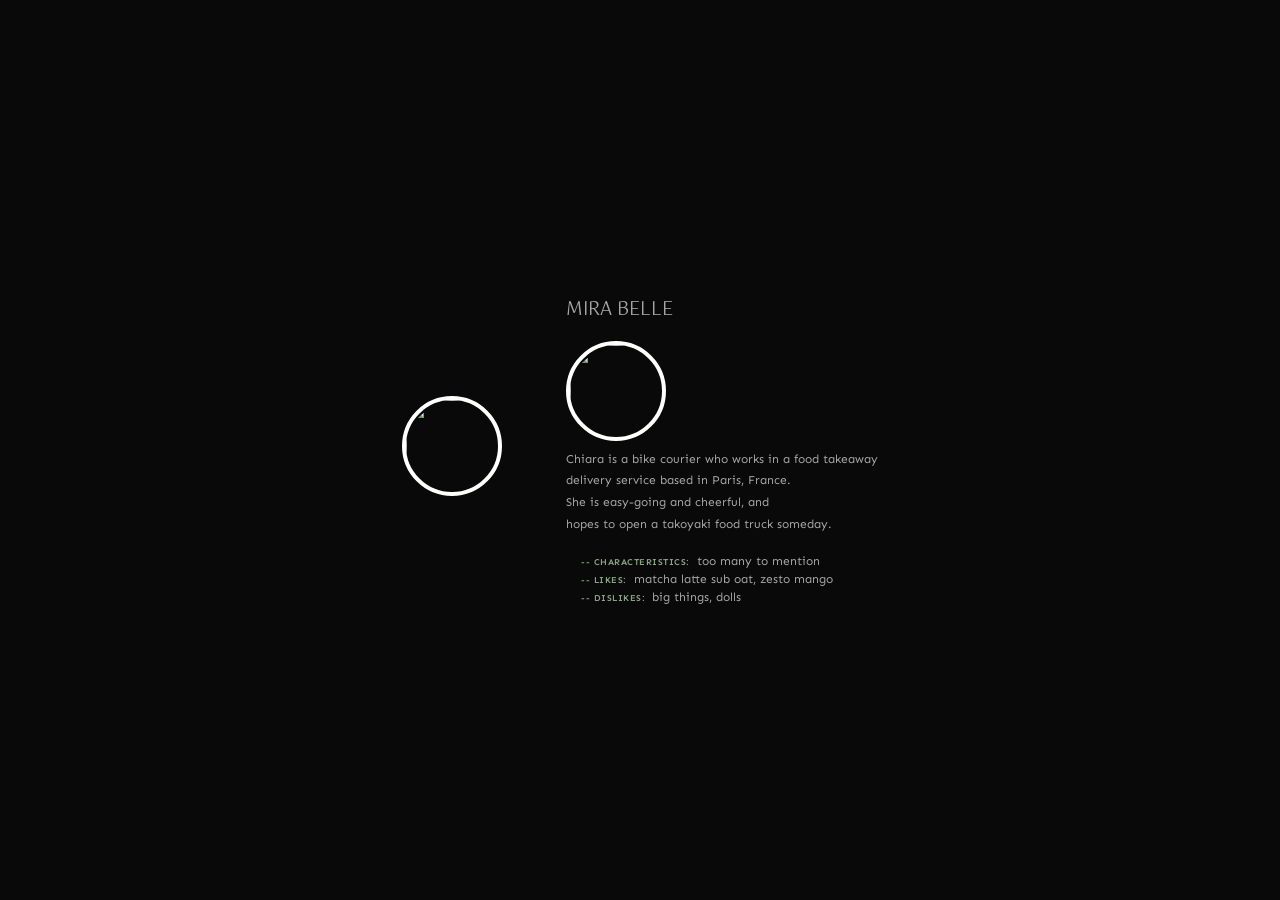
==== index.html @ e0387a3f "Added Fontawesome" ====
<!DOCTYPE html>
<html lang="en">
<head>
    <meta charset="UTF-8">
    <meta name="viewport" content="width=device-width, initial-scale=1.0">
    <title>ourArchive</title>

    <!-- GOOGLE FONTS -->
    <link rel="preconnect" href="https://fonts.googleapis.com">
    <link rel="preconnect" href="https://fonts.googleapis.com">
    <link rel="preconnect" href="https://fonts.gstatic.com" crossorigin>
    <link href="https://fonts.googleapis.com/css2?family=Gotu&family=Sen:wght@400..800&display=swap" rel="stylesheet">

    <!-- SCRIPTS -->
    <link rel="stylesheet" href="styles.css">

    <!-- FONT AWESOME -->
    <link rel="stylesheet" href="fontawesome/css/fontawesome.css">
    <link rel="stylesheet" href="fontawesome/css/brands.css">
    <link rel="stylesheet" href="fontawesome/css/solid.css">
    <link rel="stylesheet" href="fontawesome/css/regular.css">
</head>
<body>
    <!-- BACKGROUND -->
    <div id="background">
        <div id="infoCardWrapper" class="flexCenter">
            <div class="infoCardContainer" class="flexCenter">
                <img src="/ourArchive/imgs/ponyoIcon.jpg" class="imgs" alt="">
            </div>
            <div class="infoCardContainer">
                <div id="name">
                    <p class="main-title">MIRA BELLE</p>
                    <div id="navBar">
                        <div class="icon">
                            <img src="" alt="">
                        </div>
                        <div class="icon"></div>
                        <div class="icon"></div>
                        <div class="icon"></div>
                    </div>
                </div>
                    <p class="main-text">Chiara is a bike courier who works in a food takeaway 
                        <br> delivery service based in Paris, France. 
                            <br> She is easy-going and cheerful, and
                                <br> hopes to open a takoyaki food truck someday.</p>
                <div id="traits" class="flexStart">
                    <li>
                        <label for="">-- characteristics:</label>
                        <span>too many to mention</span>
                    </li>
                    <li>
                        <label for="">-- likes:</label>
                        <span>matcha latte sub oat, zesto mango</span>
                    </li>
                    <li>
                        <label for="">-- dislikes:</label>
                        <span>big things, dolls</span>
                    </li>
                </div>
            </div>
        </div>
    </div>
</body>
</html>
---- styles.css ----
* {
    margin: 0;
    padding: 0;
    box-sizing: border-box;
    transition: all 0.1s ease-in-out;
    scroll-behavior: smooth;
}

/* LAYOUT HELPER */

.flexCenter { display: flex; justify-content: center; align-items: center; }
.flexStartColumn { display: flex; justify-content: center; align-items: flex-start; flex-direction: column;  }
.flexCenterColumn { display: flex; justify-content: center; align-items: center; flex-direction: column; }
.imgsContain { width: 100%; height: 100%; object-fit: contain; }
.imgsCover { width: 100%; height: 100%; object-fit: cover; }
#imgsRadius { width: 100%; height: 100%; object-fit: contain; border-radius: 100%; }

:root {
    --black: #090909;
    --green: #89A482;
    --white: #fffffd; 
    
    --text-color: #a5a5a5;

    --main-title-text:  "Gotu", sans-serif;
    --main-title-size: 18px;
    --main-title-letter-spacing: .5px;

    --main-text-size: 12px;
    --main-text-font-family: "Sen", sans-serif;
    --main-text-line-height: 1.8em;

    --bullet-text-size: 9px;
}

/* FONTS */
.sen {
  font-family: "Sen", sans-serif;
  font-optical-sizing: auto;
  font-weight: 400;
  font-style: normal;
}

.gotu-regular {
  font-family: "Gotu", sans-serif;
  font-weight: 400;
  font-style: normal;
}

/* BACKGROUND */
#background {
    position: absolute;
    top: 0;
    left: 0;
    width: 100%;
    height: 100%;
    background-color: var(--black);
}

/* INFO CARD */

#infoCardWrapper {
    gap: 4rem;
    width: 100%;
    height: 100%;
}

.infoCardContainer img {
    width: 100px;
    height: 100px;
    border-radius: 50%;
    border: 4.5px solid var(--white);
}

.main-title {
    font-family: var(--main-title-text);
    font-size: var(--main-title-size);
    color: var(--text-color);
    margin-bottom: 1rem;
}

.main-text {
    line-height: var(--main-text-line-height);
    font-family: var(--main-text-font-family);
    color: var(--text-color);
    font-size: var(--main-text-size);
    margin-bottom: 1rem;
}

li {
    list-style: none;
}

label {
    color: var(--text-color);
    font-family: var(--main-text-font-family);
    font-size: var(--bullet-text-size);
    text-transform: uppercase;
    margin-bottom: 10px;
    margin-right: 4px;
    margin-left: 15px;
    letter-spacing: var(--main-title-letter-spacing);
    color: var(--green);
    font-weight: 600;
}

span {
    color: var(--text-color);
    font-family: var(--main-text-font-family);
    font-size: var(--main-text-size);
}

/* RESPONSIVE */

@media (max-width: 768px) {
    #infoCardWrapper {
        flex-direction: column;
        gap: 2rem;
    }

    #name, .main-text, #traits {
        text-align: center;
    }

}
---- fontawesome/css/brands.css ----
/*!
 * Font Awesome Free 6.4.0 by @fontawesome - https://fontawesome.com
 * License - https://fontawesome.com/license/free (Icons: CC BY 4.0, Fonts: SIL OFL 1.1, Code: MIT License)
 * Copyright 2023 Fonticons, Inc.
 */
:root, :host {
  --fa-style-family-brands: 'Font Awesome 6 Brands';
  --fa-font-brands: normal 400 1em/1 'Font Awesome 6 Brands'; }

@font-face {
  font-family: 'Font Awesome 6 Brands';
  font-style: normal;
  font-weight: 400;
  font-display: block;
  src: url("../webfonts/fa-brands-400.woff2") format("woff2"), url("../webfonts/fa-brands-400.ttf") format("truetype"); }

.fab,
.fa-brands {
  font-weight: 400; }

.fa-monero:before {
  content: "\f3d0"; }

.fa-hooli:before {
  content: "\f427"; }

.fa-yelp:before {
  content: "\f1e9"; }

.fa-cc-visa:before {
  content: "\f1f0"; }

.fa-lastfm:before {
  content: "\f202"; }

.fa-shopware:before {
  content: "\f5b5"; }

.fa-creative-commons-nc:before {
  content: "\f4e8"; }

.fa-aws:before {
  content: "\f375"; }

.fa-redhat:before {
  content: "\f7bc"; }

.fa-yoast:before {
  content: "\f2b1"; }

.fa-cloudflare:before {
  content: "\e07d"; }

.fa-ups:before {
  content: "\f7e0"; }

.fa-wpexplorer:before {
  content: "\f2de"; }

.fa-dyalog:before {
  content: "\f399"; }

.fa-bity:before {
  content: "\f37a"; }

.fa-stackpath:before {
  content: "\f842"; }

.fa-buysellads:before {
  content: "\f20d"; }

.fa-first-order:before {
  content: "\f2b0"; }

.fa-modx:before {
  content: "\f285"; }

.fa-guilded:before {
  content: "\e07e"; }

.fa-vnv:before {
  content: "\f40b"; }

.fa-square-js:before {
  content: "\f3b9"; }

.fa-js-square:before {
  content: "\f3b9"; }

.fa-microsoft:before {
  content: "\f3ca"; }

.fa-qq:before {
  content: "\f1d6"; }

.fa-orcid:before {
  content: "\f8d2"; }

.fa-java:before {
  content: "\f4e4"; }

.fa-invision:before {
  content: "\f7b0"; }

.fa-creative-commons-pd-alt:before {
  content: "\f4ed"; }

.fa-centercode:before {
  content: "\f380"; }

.fa-glide-g:before {
  content: "\f2a6"; }

.fa-drupal:before {
  content: "\f1a9"; }

.fa-hire-a-helper:before {
  content: "\f3b0"; }

.fa-creative-commons-by:before {
  content: "\f4e7"; }

.fa-unity:before {
  content: "\e049"; }

.fa-whmcs:before {
  content: "\f40d"; }

.fa-rocketchat:before {
  content: "\f3e8"; }

.fa-vk:before {
  content: "\f189"; }

.fa-untappd:before {
  content: "\f405"; }

.fa-mailchimp:before {
  content: "\f59e"; }

.fa-css3-alt:before {
  content: "\f38b"; }

.fa-square-reddit:before {
  content: "\f1a2"; }

.fa-reddit-square:before {
  content: "\f1a2"; }

.fa-vimeo-v:before {
  content: "\f27d"; }

.fa-contao:before {
  content: "\f26d"; }

.fa-square-font-awesome:before {
  content: "\e5ad"; }

.fa-deskpro:before {
  content: "\f38f"; }

.fa-sistrix:before {
  content: "\f3ee"; }

.fa-square-instagram:before {
  content: "\e055"; }

.fa-instagram-square:before {
  content: "\e055"; }

.fa-battle-net:before {
  content: "\f835"; }

.fa-the-red-yeti:before {
  content: "\f69d"; }

.fa-square-hacker-news:before {
  content: "\f3af"; }

.fa-hacker-news-square:before {
  content: "\f3af"; }

.fa-edge:before {
  content: "\f282"; }

.fa-napster:before {
  content: "\f3d2"; }

.fa-square-snapchat:before {
  content: "\f2ad"; }

.fa-snapchat-square:before {
  content: "\f2ad"; }

.fa-google-plus-g:before {
  content: "\f0d5"; }

.fa-artstation:before {
  content: "\f77a"; }

.fa-markdown:before {
  content: "\f60f"; }

.fa-sourcetree:before {
  content: "\f7d3"; }

.fa-google-plus:before {
  content: "\f2b3"; }

.fa-diaspora:before {
  content: "\f791"; }

.fa-foursquare:before {
  content: "\f180"; }

.fa-stack-overflow:before {
  content: "\f16c"; }

.fa-github-alt:before {
  content: "\f113"; }

.fa-phoenix-squadron:before {
  content: "\f511"; }

.fa-pagelines:before {
  content: "\f18c"; }

.fa-algolia:before {
  content: "\f36c"; }

.fa-red-river:before {
  content: "\f3e3"; }

.fa-creative-commons-sa:before {
  content: "\f4ef"; }

.fa-safari:before {
  content: "\f267"; }

.fa-google:before {
  content: "\f1a0"; }

.fa-square-font-awesome-stroke:before {
  content: "\f35c"; }

.fa-font-awesome-alt:before {
  content: "\f35c"; }

.fa-atlassian:before {
  content: "\f77b"; }

.fa-linkedin-in:before {
  content: "\f0e1"; }

.fa-digital-ocean:before {
  content: "\f391"; }

.fa-nimblr:before {
  content: "\f5a8"; }

.fa-chromecast:before {
  content: "\f838"; }

.fa-evernote:before {
  content: "\f839"; }

.fa-hacker-news:before {
  content: "\f1d4"; }

.fa-creative-commons-sampling:before {
  content: "\f4f0"; }

.fa-adversal:before {
  content: "\f36a"; }

.fa-creative-commons:before {
  content: "\f25e"; }

.fa-watchman-monitoring:before {
  content: "\e087"; }

.fa-fonticons:before {
  content: "\f280"; }

.fa-weixin:before {
  content: "\f1d7"; }

.fa-shirtsinbulk:before {
  content: "\f214"; }

.fa-codepen:before {
  content: "\f1cb"; }

.fa-git-alt:before {
  content: "\f841"; }

.fa-lyft:before {
  content: "\f3c3"; }

.fa-rev:before {
  content: "\f5b2"; }

.fa-windows:before {
  content: "\f17a"; }

.fa-wizards-of-the-coast:before {
  content: "\f730"; }

.fa-square-viadeo:before {
  content: "\f2aa"; }

.fa-viadeo-square:before {
  content: "\f2aa"; }

.fa-meetup:before {
  content: "\f2e0"; }

.fa-centos:before {
  content: "\f789"; }

.fa-adn:before {
  content: "\f170"; }

.fa-cloudsmith:before {
  content: "\f384"; }

.fa-pied-piper-alt:before {
  content: "\f1a8"; }

.fa-square-dribbble:before {
  content: "\f397"; }

.fa-dribbble-square:before {
  content: "\f397"; }

.fa-codiepie:before {
  content: "\f284"; }

.fa-node:before {
  content: "\f419"; }

.fa-mix:before {
  content: "\f3cb"; }

.fa-steam:before {
  content: "\f1b6"; }

.fa-cc-apple-pay:before {
  content: "\f416"; }

.fa-scribd:before {
  content: "\f28a"; }

.fa-openid:before {
  content: "\f19b"; }

.fa-instalod:before {
  content: "\e081"; }

.fa-expeditedssl:before {
  content: "\f23e"; }

.fa-sellcast:before {
  content: "\f2da"; }

.fa-square-twitter:before {
  content: "\f081"; }

.fa-twitter-square:before {
  content: "\f081"; }

.fa-r-project:before {
  content: "\f4f7"; }

.fa-delicious:before {
  content: "\f1a5"; }

.fa-freebsd:before {
  content: "\f3a4"; }

.fa-vuejs:before {
  content: "\f41f"; }

.fa-accusoft:before {
  content: "\f369"; }

.fa-ioxhost:before {
  content: "\f208"; }

.fa-fonticons-fi:before {
  content: "\f3a2"; }

.fa-app-store:before {
  content: "\f36f"; }

.fa-cc-mastercard:before {
  content: "\f1f1"; }

.fa-itunes-note:before {
  content: "\f3b5"; }

.fa-golang:before {
  content: "\e40f"; }

.fa-kickstarter:before {
  content: "\f3bb"; }

.fa-grav:before {
  content: "\f2d6"; }

.fa-weibo:before {
  content: "\f18a"; }

.fa-uncharted:before {
  content: "\e084"; }

.fa-firstdraft:before {
  content: "\f3a1"; }

.fa-square-youtube:before {
  content: "\f431"; }

.fa-youtube-square:before {
  content: "\f431"; }

.fa-wikipedia-w:before {
  content: "\f266"; }

.fa-wpressr:before {
  content: "\f3e4"; }

.fa-rendact:before {
  content: "\f3e4"; }

.fa-angellist:before {
  content: "\f209"; }

.fa-galactic-republic:before {
  content: "\f50c"; }

.fa-nfc-directional:before {
  content: "\e530"; }

.fa-skype:before {
  content: "\f17e"; }

.fa-joget:before {
  content: "\f3b7"; }

.fa-fedora:before {
  content: "\f798"; }

.fa-stripe-s:before {
  content: "\f42a"; }

.fa-meta:before {
  content: "\e49b"; }

.fa-laravel:before {
  content: "\f3bd"; }

.fa-hotjar:before {
  content: "\f3b1"; }

.fa-bluetooth-b:before {
  content: "\f294"; }

.fa-sticker-mule:before {
  content: "\f3f7"; }

.fa-creative-commons-zero:before {
  content: "\f4f3"; }

.fa-hips:before {
  content: "\f452"; }

.fa-behance:before {
  content: "\f1b4"; }

.fa-reddit:before {
  content: "\f1a1"; }

.fa-discord:before {
  content: "\f392"; }

.fa-chrome:before {
  content: "\f268"; }

.fa-app-store-ios:before {
  content: "\f370"; }

.fa-cc-discover:before {
  content: "\f1f2"; }

.fa-wpbeginner:before {
  content: "\f297"; }

.fa-confluence:before {
  content: "\f78d"; }

.fa-mdb:before {
  content: "\f8ca"; }

.fa-dochub:before {
  content: "\f394"; }

.fa-accessible-icon:before {
  content: "\f368"; }

.fa-ebay:before {
  content: "\f4f4"; }

.fa-amazon:before {
  content: "\f270"; }

.fa-unsplash:before {
  content: "\e07c"; }

.fa-yarn:before {
  content: "\f7e3"; }

.fa-square-steam:before {
  content: "\f1b7"; }

.fa-steam-square:before {
  content: "\f1b7"; }

.fa-500px:before {
  content: "\f26e"; }

.fa-square-vimeo:before {
  content: "\f194"; }

.fa-vimeo-square:before {
  content: "\f194"; }

.fa-asymmetrik:before {
  content: "\f372"; }

.fa-font-awesome:before {
  content: "\f2b4"; }

.fa-font-awesome-flag:before {
  content: "\f2b4"; }

.fa-font-awesome-logo-full:before {
  content: "\f2b4"; }

.fa-gratipay:before {
  content: "\f184"; }

.fa-apple:before {
  content: "\f179"; }

.fa-hive:before {
  content: "\e07f"; }

.fa-gitkraken:before {
  content: "\f3a6"; }

.fa-keybase:before {
  content: "\f4f5"; }

.fa-apple-pay:before {
  content: "\f415"; }

.fa-padlet:before {
  content: "\e4a0"; }

.fa-amazon-pay:before {
  content: "\f42c"; }

.fa-square-github:before {
  content: "\f092"; }

.fa-github-square:before {
  content: "\f092"; }

.fa-stumbleupon:before {
  content: "\f1a4"; }

.fa-fedex:before {
  content: "\f797"; }

.fa-phoenix-framework:before {
  content: "\f3dc"; }

.fa-shopify:before {
  content: "\e057"; }

.fa-neos:before {
  content: "\f612"; }

.fa-hackerrank:before {
  content: "\f5f7"; }

.fa-researchgate:before {
  content: "\f4f8"; }

.fa-swift:before {
  content: "\f8e1"; }

.fa-angular:before {
  content: "\f420"; }

.fa-speakap:before {
  content: "\f3f3"; }

.fa-angrycreative:before {
  content: "\f36e"; }

.fa-y-combinator:before {
  content: "\f23b"; }

.fa-empire:before {
  content: "\f1d1"; }

.fa-envira:before {
  content: "\f299"; }

.fa-square-gitlab:before {
  content: "\e5ae"; }

.fa-gitlab-square:before {
  content: "\e5ae"; }

.fa-studiovinari:before {
  content: "\f3f8"; }

.fa-pied-piper:before {
  content: "\f2ae"; }

.fa-wordpress:before {
  content: "\f19a"; }

.fa-product-hunt:before {
  content: "\f288"; }

.fa-firefox:before {
  content: "\f269"; }

.fa-linode:before {
  content: "\f2b8"; }

.fa-goodreads:before {
  content: "\f3a8"; }

.fa-square-odnoklassniki:before {
  content: "\f264"; }

.fa-odnoklassniki-square:before {
  content: "\f264"; }

.fa-jsfiddle:before {
  content: "\f1cc"; }

.fa-sith:before {
  content: "\f512"; }

.fa-themeisle:before {
  content: "\f2b2"; }

.fa-page4:before {
  content: "\f3d7"; }

.fa-hashnode:before {
  content: "\e499"; }

.fa-react:before {
  content: "\f41b"; }

.fa-cc-paypal:before {
  content: "\f1f4"; }

.fa-squarespace:before {
  content: "\f5be"; }

.fa-cc-stripe:before {
  content: "\f1f5"; }

.fa-creative-commons-share:before {
  content: "\f4f2"; }

.fa-bitcoin:before {
  content: "\f379"; }

.fa-keycdn:before {
  content: "\f3ba"; }

.fa-opera:before {
  content: "\f26a"; }

.fa-itch-io:before {
  content: "\f83a"; }

.fa-umbraco:before {
  content: "\f8e8"; }

.fa-galactic-senate:before {
  content: "\f50d"; }

.fa-ubuntu:before {
  content: "\f7df"; }

.fa-draft2digital:before {
  content: "\f396"; }

.fa-stripe:before {
  content: "\f429"; }

.fa-houzz:before {
  content: "\f27c"; }

.fa-gg:before {
  content: "\f260"; }

.fa-dhl:before {
  content: "\f790"; }

.fa-square-pinterest:before {
  content: "\f0d3"; }

.fa-pinterest-square:before {
  content: "\f0d3"; }

.fa-xing:before {
  content: "\f168"; }

.fa-blackberry:before {
  content: "\f37b"; }

.fa-creative-commons-pd:before {
  content: "\f4ec"; }

.fa-playstation:before {
  content: "\f3df"; }

.fa-quinscape:before {
  content: "\f459"; }

.fa-less:before {
  content: "\f41d"; }

.fa-blogger-b:before {
  content: "\f37d"; }

.fa-opencart:before {
  content: "\f23d"; }

.fa-vine:before {
  content: "\f1ca"; }

.fa-paypal:before {
  content: "\f1ed"; }

.fa-gitlab:before {
  content: "\f296"; }

.fa-typo3:before {
  content: "\f42b"; }

.fa-reddit-alien:before {
  content: "\f281"; }

.fa-yahoo:before {
  content: "\f19e"; }

.fa-dailymotion:before {
  content: "\e052"; }

.fa-affiliatetheme:before {
  content: "\f36b"; }

.fa-pied-piper-pp:before {
  content: "\f1a7"; }

.fa-bootstrap:before {
  content: "\f836"; }

.fa-odnoklassniki:before {
  content: "\f263"; }

.fa-nfc-symbol:before {
  content: "\e531"; }

.fa-ethereum:before {
  content: "\f42e"; }

.fa-speaker-deck:before {
  content: "\f83c"; }

.fa-creative-commons-nc-eu:before {
  content: "\f4e9"; }

.fa-patreon:before {
  content: "\f3d9"; }

.fa-avianex:before {
  content: "\f374"; }

.fa-ello:before {
  content: "\f5f1"; }

.fa-gofore:before {
  content: "\f3a7"; }

.fa-bimobject:before {
  content: "\f378"; }

.fa-facebook-f:before {
  content: "\f39e"; }

.fa-square-google-plus:before {
  content: "\f0d4"; }

.fa-google-plus-square:before {
  content: "\f0d4"; }

.fa-mandalorian:before {
  content: "\f50f"; }

.fa-first-order-alt:before {
  content: "\f50a"; }

.fa-osi:before {
  content: "\f41a"; }

.fa-google-wallet:before {
  content: "\f1ee"; }

.fa-d-and-d-beyond:before {
  content: "\f6ca"; }

.fa-periscope:before {
  content: "\f3da"; }

.fa-fulcrum:before {
  content: "\f50b"; }

.fa-cloudscale:before {
  content: "\f383"; }

.fa-forumbee:before {
  content: "\f211"; }

.fa-mizuni:before {
  content: "\f3cc"; }

.fa-schlix:before {
  content: "\f3ea"; }

.fa-square-xing:before {
  content: "\f169"; }

.fa-xing-square:before {
  content: "\f169"; }

.fa-bandcamp:before {
  content: "\f2d5"; }

.fa-wpforms:before {
  content: "\f298"; }

.fa-cloudversify:before {
  content: "\f385"; }

.fa-usps:before {
  content: "\f7e1"; }

.fa-megaport:before {
  content: "\f5a3"; }

.fa-magento:before {
  content: "\f3c4"; }

.fa-spotify:before {
  content: "\f1bc"; }

.fa-optin-monster:before {
  content: "\f23c"; }

.fa-fly:before {
  content: "\f417"; }

.fa-aviato:before {
  content: "\f421"; }

.fa-itunes:before {
  content: "\f3b4"; }

.fa-cuttlefish:before {
  content: "\f38c"; }

.fa-blogger:before {
  content: "\f37c"; }

.fa-flickr:before {
  content: "\f16e"; }

.fa-viber:before {
  content: "\f409"; }

.fa-soundcloud:before {
  content: "\f1be"; }

.fa-digg:before {
  content: "\f1a6"; }

.fa-tencent-weibo:before {
  content: "\f1d5"; }

.fa-symfony:before {
  content: "\f83d"; }

.fa-maxcdn:before {
  content: "\f136"; }

.fa-etsy:before {
  content: "\f2d7"; }

.fa-facebook-messenger:before {
  content: "\f39f"; }

.fa-audible:before {
  content: "\f373"; }

.fa-think-peaks:before {
  content: "\f731"; }

.fa-bilibili:before {
  content: "\e3d9"; }

.fa-erlang:before {
  content: "\f39d"; }

.fa-cotton-bureau:before {
  content: "\f89e"; }

.fa-dashcube:before {
  content: "\f210"; }

.fa-42-group:before {
  content: "\e080"; }

.fa-innosoft:before {
  content: "\e080"; }

.fa-stack-exchange:before {
  content: "\f18d"; }

.fa-elementor:before {
  content: "\f430"; }

.fa-square-pied-piper:before {
  content: "\e01e"; }

.fa-pied-piper-square:before {
  content: "\e01e"; }

.fa-creative-commons-nd:before {
  content: "\f4eb"; }

.fa-palfed:before {
  content: "\f3d8"; }

.fa-superpowers:before {
  content: "\f2dd"; }

.fa-resolving:before {
  content: "\f3e7"; }

.fa-xbox:before {
  content: "\f412"; }

.fa-searchengin:before {
  content: "\f3eb"; }

.fa-tiktok:before {
  content: "\e07b"; }

.fa-square-facebook:before {
  content: "\f082"; }

.fa-facebook-square:before {
  content: "\f082"; }

.fa-renren:before {
  content: "\f18b"; }

.fa-linux:before {
  content: "\f17c"; }

.fa-glide:before {
  content: "\f2a5"; }

.fa-linkedin:before {
  content: "\f08c"; }

.fa-hubspot:before {
  content: "\f3b2"; }

.fa-deploydog:before {
  content: "\f38e"; }

.fa-twitch:before {
  content: "\f1e8"; }

.fa-ravelry:before {
  content: "\f2d9"; }

.fa-mixer:before {
  content: "\e056"; }

.fa-square-lastfm:before {
  content: "\f203"; }

.fa-lastfm-square:before {
  content: "\f203"; }

.fa-vimeo:before {
  content: "\f40a"; }

.fa-mendeley:before {
  content: "\f7b3"; }

.fa-uniregistry:before {
  content: "\f404"; }

.fa-figma:before {
  content: "\f799"; }

.fa-creative-commons-remix:before {
  content: "\f4ee"; }

.fa-cc-amazon-pay:before {
  content: "\f42d"; }

.fa-dropbox:before {
  content: "\f16b"; }

.fa-instagram:before {
  content: "\f16d"; }

.fa-cmplid:before {
  content: "\e360"; }

.fa-facebook:before {
  content: "\f09a"; }

.fa-gripfire:before {
  content: "\f3ac"; }

.fa-jedi-order:before {
  content: "\f50e"; }

.fa-uikit:before {
  content: "\f403"; }

.fa-fort-awesome-alt:before {
  content: "\f3a3"; }

.fa-phabricator:before {
  content: "\f3db"; }

.fa-ussunnah:before {
  content: "\f407"; }

.fa-earlybirds:before {
  content: "\f39a"; }

.fa-trade-federation:before {
  content: "\f513"; }

.fa-autoprefixer:before {
  content: "\f41c"; }

.fa-whatsapp:before {
  content: "\f232"; }

.fa-slideshare:before {
  content: "\f1e7"; }

.fa-google-play:before {
  content: "\f3ab"; }

.fa-viadeo:before {
  content: "\f2a9"; }

.fa-line:before {
  content: "\f3c0"; }

.fa-google-drive:before {
  content: "\f3aa"; }

.fa-servicestack:before {
  content: "\f3ec"; }

.fa-simplybuilt:before {
  content: "\f215"; }

.fa-bitbucket:before {
  content: "\f171"; }

.fa-imdb:before {
  content: "\f2d8"; }

.fa-deezer:before {
  content: "\e077"; }

.fa-raspberry-pi:before {
  content: "\f7bb"; }

.fa-jira:before {
  content: "\f7b1"; }

.fa-docker:before {
  content: "\f395"; }

.fa-screenpal:before {
  content: "\e570"; }

.fa-bluetooth:before {
  content: "\f293"; }

.fa-gitter:before {
  content: "\f426"; }

.fa-d-and-d:before {
  content: "\f38d"; }

.fa-microblog:before {
  content: "\e01a"; }

.fa-cc-diners-club:before {
  content: "\f24c"; }

.fa-gg-circle:before {
  content: "\f261"; }

.fa-pied-piper-hat:before {
  content: "\f4e5"; }

.fa-kickstarter-k:before {
  content: "\f3bc"; }

.fa-yandex:before {
  content: "\f413"; }

.fa-readme:before {
  content: "\f4d5"; }

.fa-html5:before {
  content: "\f13b"; }

.fa-sellsy:before {
  content: "\f213"; }

.fa-sass:before {
  content: "\f41e"; }

.fa-wirsindhandwerk:before {
  content: "\e2d0"; }

.fa-wsh:before {
  content: "\e2d0"; }

.fa-buromobelexperte:before {
  content: "\f37f"; }

.fa-salesforce:before {
  content: "\f83b"; }

.fa-octopus-deploy:before {
  content: "\e082"; }

.fa-medapps:before {
  content: "\f3c6"; }

.fa-ns8:before {
  content: "\f3d5"; }

.fa-pinterest-p:before {
  content: "\f231"; }

.fa-apper:before {
  content: "\f371"; }

.fa-fort-awesome:before {
  content: "\f286"; }

.fa-waze:before {
  content: "\f83f"; }

.fa-cc-jcb:before {
  content: "\f24b"; }

.fa-snapchat:before {
  content: "\f2ab"; }

.fa-snapchat-ghost:before {
  content: "\f2ab"; }

.fa-fantasy-flight-games:before {
  content: "\f6dc"; }

.fa-rust:before {
  content: "\e07a"; }

.fa-wix:before {
  content: "\f5cf"; }

.fa-square-behance:before {
  content: "\f1b5"; }

.fa-behance-square:before {
  content: "\f1b5"; }

.fa-supple:before {
  content: "\f3f9"; }

.fa-rebel:before {
  content: "\f1d0"; }

.fa-css3:before {
  content: "\f13c"; }

.fa-staylinked:before {
  content: "\f3f5"; }

.fa-kaggle:before {
  content: "\f5fa"; }

.fa-space-awesome:before {
  content: "\e5ac"; }

.fa-deviantart:before {
  content: "\f1bd"; }

.fa-cpanel:before {
  content: "\f388"; }

.fa-goodreads-g:before {
  content: "\f3a9"; }

.fa-square-git:before {
  content: "\f1d2"; }

.fa-git-square:before {
  content: "\f1d2"; }

.fa-square-tumblr:before {
  content: "\f174"; }

.fa-tumblr-square:before {
  content: "\f174"; }

.fa-trello:before {
  content: "\f181"; }

.fa-creative-commons-nc-jp:before {
  content: "\f4ea"; }

.fa-get-pocket:before {
  content: "\f265"; }

.fa-perbyte:before {
  content: "\e083"; }

.fa-grunt:before {
  content: "\f3ad"; }

.fa-weebly:before {
  content: "\f5cc"; }

.fa-connectdevelop:before {
  content: "\f20e"; }

.fa-leanpub:before {
  content: "\f212"; }

.fa-black-tie:before {
  content: "\f27e"; }

.fa-themeco:before {
  content: "\f5c6"; }

.fa-python:before {
  content: "\f3e2"; }

.fa-android:before {
  content: "\f17b"; }

.fa-bots:before {
  content: "\e340"; }

.fa-free-code-camp:before {
  content: "\f2c5"; }

.fa-hornbill:before {
  content: "\f592"; }

.fa-js:before {
  content: "\f3b8"; }

.fa-ideal:before {
  content: "\e013"; }

.fa-git:before {
  content: "\f1d3"; }

.fa-dev:before {
  content: "\f6cc"; }

.fa-sketch:before {
  content: "\f7c6"; }

.fa-yandex-international:before {
  content: "\f414"; }

.fa-cc-amex:before {
  content: "\f1f3"; }

.fa-uber:before {
  content: "\f402"; }

.fa-github:before {
  content: "\f09b"; }

.fa-php:before {
  content: "\f457"; }

.fa-alipay:before {
  content: "\f642"; }

.fa-youtube:before {
  content: "\f167"; }

.fa-skyatlas:before {
  content: "\f216"; }

.fa-firefox-browser:before {
  content: "\e007"; }

.fa-replyd:before {
  content: "\f3e6"; }

.fa-suse:before {
  content: "\f7d6"; }

.fa-jenkins:before {
  content: "\f3b6"; }

.fa-twitter:before {
  content: "\f099"; }

.fa-rockrms:before {
  content: "\f3e9"; }

.fa-pinterest:before {
  content: "\f0d2"; }

.fa-buffer:before {
  content: "\f837"; }

.fa-npm:before {
  content: "\f3d4"; }

.fa-yammer:before {
  content: "\f840"; }

.fa-btc:before {
  content: "\f15a"; }

.fa-dribbble:before {
  content: "\f17d"; }

.fa-stumbleupon-circle:before {
  content: "\f1a3"; }

.fa-internet-explorer:before {
  content: "\f26b"; }

.fa-stubber:before {
  content: "\e5c7"; }

.fa-telegram:before {
  content: "\f2c6"; }

.fa-telegram-plane:before {
  content: "\f2c6"; }

.fa-old-republic:before {
  content: "\f510"; }

.fa-odysee:before {
  content: "\e5c6"; }

.fa-square-whatsapp:before {
  content: "\f40c"; }

.fa-whatsapp-square:before {
  content: "\f40c"; }

.fa-node-js:before {
  content: "\f3d3"; }

.fa-edge-legacy:before {
  content: "\e078"; }

.fa-slack:before {
  content: "\f198"; }

.fa-slack-hash:before {
  content: "\f198"; }

.fa-medrt:before {
  content: "\f3c8"; }

.fa-usb:before {
  content: "\f287"; }

.fa-tumblr:before {
  content: "\f173"; }

.fa-vaadin:before {
  content: "\f408"; }

.fa-quora:before {
  content: "\f2c4"; }

.fa-reacteurope:before {
  content: "\f75d"; }

.fa-medium:before {
  content: "\f23a"; }

.fa-medium-m:before {
  content: "\f23a"; }

.fa-amilia:before {
  content: "\f36d"; }

.fa-mixcloud:before {
  content: "\f289"; }

.fa-flipboard:before {
  content: "\f44d"; }

.fa-viacoin:before {
  content: "\f237"; }

.fa-critical-role:before {
  content: "\f6c9"; }

.fa-sitrox:before {
  content: "\e44a"; }

.fa-discourse:before {
  content: "\f393"; }

.fa-joomla:before {
  content: "\f1aa"; }

.fa-mastodon:before {
  content: "\f4f6"; }

.fa-airbnb:before {
  content: "\f834"; }

.fa-wolf-pack-battalion:before {
  content: "\f514"; }

.fa-buy-n-large:before {
  content: "\f8a6"; }

.fa-gulp:before {
  content: "\f3ae"; }

.fa-creative-commons-sampling-plus:before {
  content: "\f4f1"; }

.fa-strava:before {
  content: "\f428"; }

.fa-ember:before {
  content: "\f423"; }

.fa-canadian-maple-leaf:before {
  content: "\f785"; }

.fa-teamspeak:before {
  content: "\f4f9"; }

.fa-pushed:before {
  content: "\f3e1"; }

.fa-wordpress-simple:before {
  content: "\f411"; }

.fa-nutritionix:before {
  content: "\f3d6"; }

.fa-wodu:before {
  content: "\e088"; }

.fa-google-pay:before {
  content: "\e079"; }

.fa-intercom:before {
  content: "\f7af"; }

.fa-zhihu:before {
  content: "\f63f"; }

.fa-korvue:before {
  content: "\f42f"; }

.fa-pix:before {
  content: "\e43a"; }

.fa-steam-symbol:before {
  content: "\f3f6"; }
---- fontawesome/css/solid.css ----
/*!
 * Font Awesome Free 6.4.0 by @fontawesome - https://fontawesome.com
 * License - https://fontawesome.com/license/free (Icons: CC BY 4.0, Fonts: SIL OFL 1.1, Code: MIT License)
 * Copyright 2023 Fonticons, Inc.
 */
:root, :host {
  --fa-style-family-classic: 'Font Awesome 6 Free';
  --fa-font-solid: normal 900 1em/1 'Font Awesome 6 Free'; }

@font-face {
  font-family: 'Font Awesome 6 Free';
  font-style: normal;
  font-weight: 900;
  font-display: block;
  src: url("../webfonts/fa-solid-900.woff2") format("woff2"), url("../webfonts/fa-solid-900.ttf") format("truetype"); }

.fas,
.fa-solid {
  font-weight: 900; }
---- fontawesome/css/regular.css ----
/*!
 * Font Awesome Free 6.4.0 by @fontawesome - https://fontawesome.com
 * License - https://fontawesome.com/license/free (Icons: CC BY 4.0, Fonts: SIL OFL 1.1, Code: MIT License)
 * Copyright 2023 Fonticons, Inc.
 */
:root, :host {
  --fa-style-family-classic: 'Font Awesome 6 Free';
  --fa-font-regular: normal 400 1em/1 'Font Awesome 6 Free'; }

@font-face {
  font-family: 'Font Awesome 6 Free';
  font-style: normal;
  font-weight: 400;
  font-display: block;
  src: url("../webfonts/fa-regular-400.woff2") format("woff2"), url("../webfonts/fa-regular-400.ttf") format("truetype"); }

.far,
.fa-regular {
  font-weight: 400; }
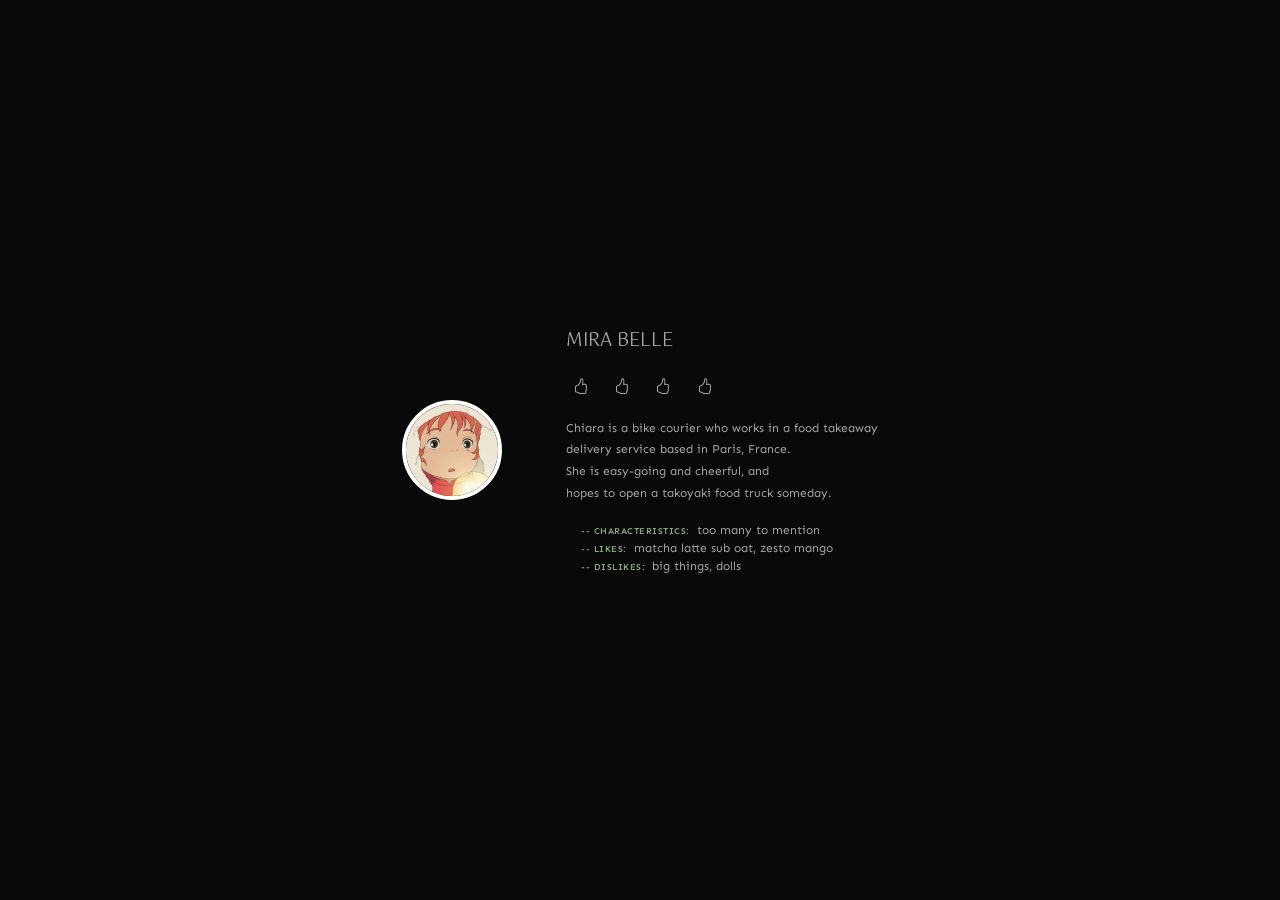
==== commit 98f0f326: "Commit" ====
--- a/index.html
+++ b/index.html
@@ -14,29 +14,32 @@
     <!-- SCRIPTS -->
     <link rel="stylesheet" href="styles.css">
 
-    <!-- FONT AWESOME -->
-    <link rel="stylesheet" href="fontawesome/css/fontawesome.css">
-    <link rel="stylesheet" href="fontawesome/css/brands.css">
-    <link rel="stylesheet" href="fontawesome/css/solid.css">
-    <link rel="stylesheet" href="fontawesome/css/regular.css">
+    <!-- BOOTSTRAP ICONS -->
+    <link rel="stylesheet" href="https://cdn.jsdelivr.net/npm/bootstrap-icons@1.13.1/font/bootstrap-icons.min.css">
 </head>
 <body>
     <!-- BACKGROUND -->
     <div id="background">
         <div id="infoCardWrapper" class="flexCenter">
-            <div class="infoCardContainer" class="flexCenter">
-                <img src="/ourArchive/imgs/ponyoIcon.jpg" class="imgs" alt="">
+            <div class="infoCardContainer flexCenter">
+                <img src="imgs/ponyoIcon.jpg" class="imgs" alt="">
             </div>
             <div class="infoCardContainer">
                 <div id="name">
                     <p class="main-title">MIRA BELLE</p>
                     <div id="navBar">
                         <div class="icon">
-                            <img src="" alt="">
+                              <i class="bi bi-hand-thumbs-up"></i>
                         </div>
-                        <div class="icon"></div>
-                        <div class="icon"></div>
-                        <div class="icon"></div>
+                        <div class="icon">
+                            <i class="bi bi-hand-thumbs-up"></i>
+                        </div>
+                        <div class="icon">
+                            <i class="bi bi-hand-thumbs-up"></i>
+                        </div>
+                        <div class="icon">
+                            <i class="bi bi-hand-thumbs-up"></i>
+                        </div>
                     </div>
                 </div>
                     <p class="main-text">Chiara is a bike courier who works in a food takeaway 
--- a/styles.css
+++ b/styles.css
@@ -2,7 +2,6 @@
     margin: 0;
     padding: 0;
     box-sizing: border-box;
-    transition: all 0.1s ease-in-out;
     scroll-behavior: smooth;
 }
 
@@ -110,6 +109,26 @@
     font-size: var(--main-text-size);
 }
 
+/* NAV BAR */
+#navBar {
+    display: flex;
+    justify-content: flex-start;
+    align-items: center;
+    gap: 0.7rem;
+    margin-bottom: 1rem;
+}
+
+.icon {
+    width: 30px;
+    height: 30px;
+    display: flex;
+    justify-content: center;
+    align-items: center;
+    font-size: 1rem;
+    color: var(--text-color);
+}
+
+
 /* RESPONSIVE */
 
 @media (max-width: 768px) {
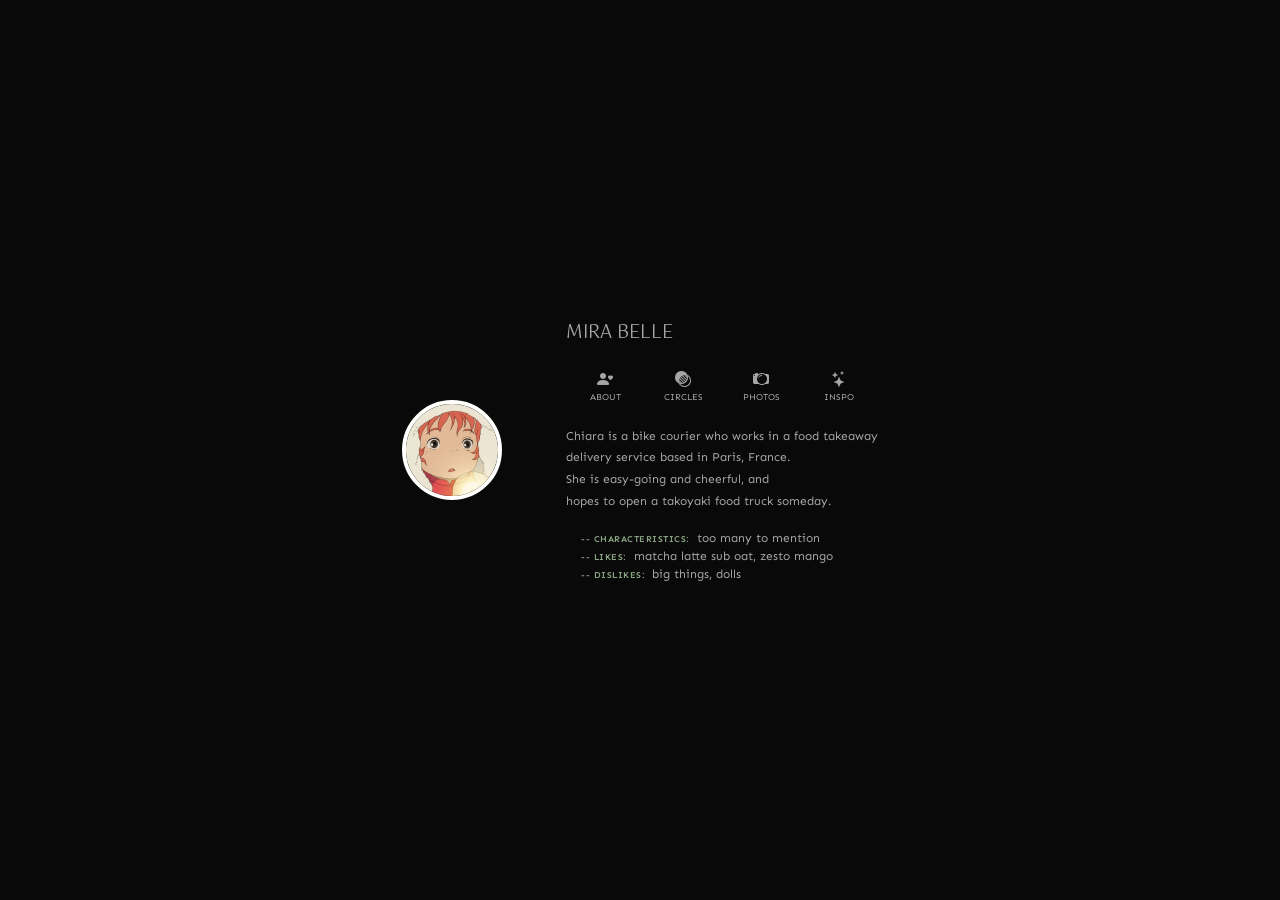
==== commit 47c5d14d: "Added Icons + Navigation" ====
--- a/index.html
+++ b/index.html
@@ -29,16 +29,20 @@
                     <p class="main-title">MIRA BELLE</p>
                     <div id="navBar">
                         <div class="icon">
-                              <i class="bi bi-hand-thumbs-up"></i>
+                              <i class="bi bi-person-heart"></i>
+                              <p>ABOUT</p>
                         </div>
                         <div class="icon">
-                            <i class="bi bi-hand-thumbs-up"></i>
+                            <i class="bi bi-transparency"></i>
+                            <p>CIRCLES</p>
                         </div>
                         <div class="icon">
-                            <i class="bi bi-hand-thumbs-up"></i>
+                            <i class="bi bi-camera2"></i>
+                            <p>PHOTOS</p>
                         </div>
                         <div class="icon">
-                            <i class="bi bi-hand-thumbs-up"></i>
+                            <i class="bi bi-stars"></i>
+                            <p>INSPO</p>
                         </div>
                     </div>
                 </div>
--- a/styles.css
+++ b/styles.css
@@ -75,7 +75,7 @@
     font-family: var(--main-title-text);
     font-size: var(--main-title-size);
     color: var(--text-color);
-    margin-bottom: 1rem;
+    margin-bottom: 1.5rem;
 }
 
 .main-text {
@@ -112,10 +112,10 @@
 /* NAV BAR */
 #navBar {
     display: flex;
-    justify-content: flex-start;
+    justify-content: center;
     align-items: center;
-    gap: 0.7rem;
-    margin-bottom: 1rem;
+    gap: 3rem;
+    margin-bottom: 1.5rem;
 }
 
 .icon {
@@ -124,8 +124,15 @@
     display: flex;
     justify-content: center;
     align-items: center;
+    flex-direction: column;
     font-size: 1rem;
     color: var(--text-color);
+    gap: 0.2rem;
+}
+
+.icon p {
+    font-family: var(--main-text-font-family);
+    font-size: var(--bullet-text-size);
 }
 
 
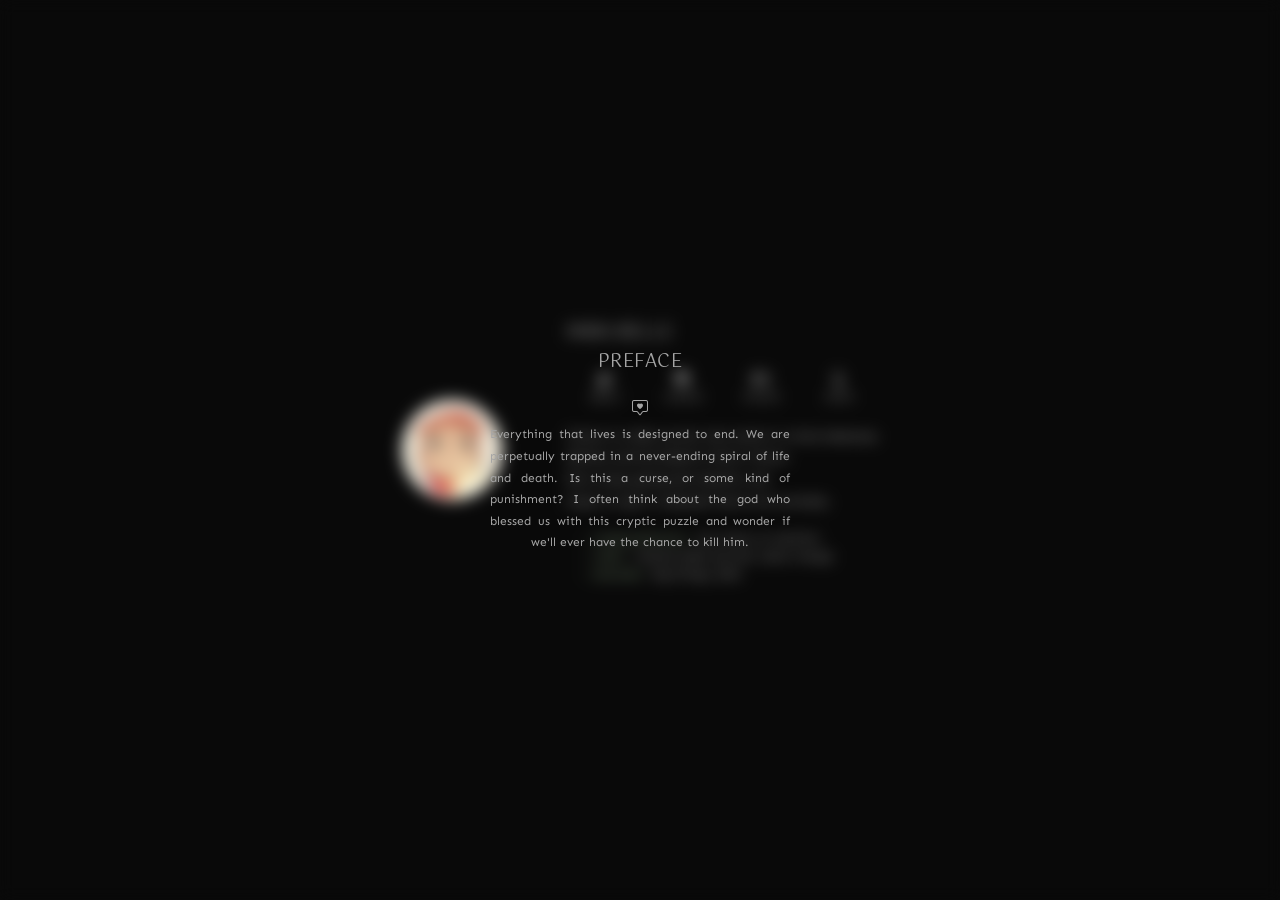
==== commit 75332c2a: "Added Popup Message" ====
--- a/index.html
+++ b/index.html
@@ -18,6 +18,21 @@
     <link rel="stylesheet" href="https://cdn.jsdelivr.net/npm/bootstrap-icons@1.13.1/font/bootstrap-icons.min.css">
 </head>
 <body>
+    <div class="popup" id="popup">
+         <p id="popup_heading">PREFACE</p>
+         <div class="icon">
+            <i class="bi bi-chat-square-heart"></i>
+         </div>
+        <div class="popup-content">
+            <div class="popup-content-paragraph">
+                <p>Everything that lives is designed to end.
+                    We are perpetually trapped in a never-ending spiral of life and death. 
+                        Is this a curse, or some kind of punishment? I often think about the god who blessed us with this cryptic 
+                            puzzle and wonder if we'll ever have the chance to kill him.</p>
+            </div>
+        </div>
+    </div>
+
     <!-- BACKGROUND -->
     <div id="background">
         <div id="infoCardWrapper" class="flexCenter">
@@ -67,5 +82,7 @@
             </div>
         </div>
     </div>
+
+    <script src="script.js"></script>
 </body>
 </html>
--- a/styles.css
+++ b/styles.css
@@ -44,6 +44,47 @@
   font-family: "Gotu", sans-serif;
   font-weight: 400;
   font-style: normal;
+}
+
+/* POPUP */
+.popup {
+    position: fixed;
+    inset: 0;
+    display: none;
+    flex-direction: column;
+    align-items: center;
+    justify-content: center;
+    backdrop-filter: blur(8px);
+    -webkit-backdrop-filter: blur(8px);
+    z-index: 99;
+}
+
+.popup-content {
+    width: 100%;
+    max-width: 300px;
+    text-align: center;
+    box-sizing: border-box;
+}
+
+#popup_heading {
+    position: relative;
+    letter-spacing: var(--main-title-letter-spacing);
+    margin-bottom: 1rem;
+    font-family: var(--main-title-text);
+    font-size: var(--main-title-size);
+    color: var(--text-color);
+}
+
+.popup-content-paragraph p {
+    text-align: justify;
+    text-align-last: center;
+}
+
+.popup p {
+    font-family: var(--main-text-font-family);
+    font-size: var(--main-text-size);
+    color: var(--text-color);
+    line-height: var(--main-text-line-height);
 }
 
 /* BACKGROUND */
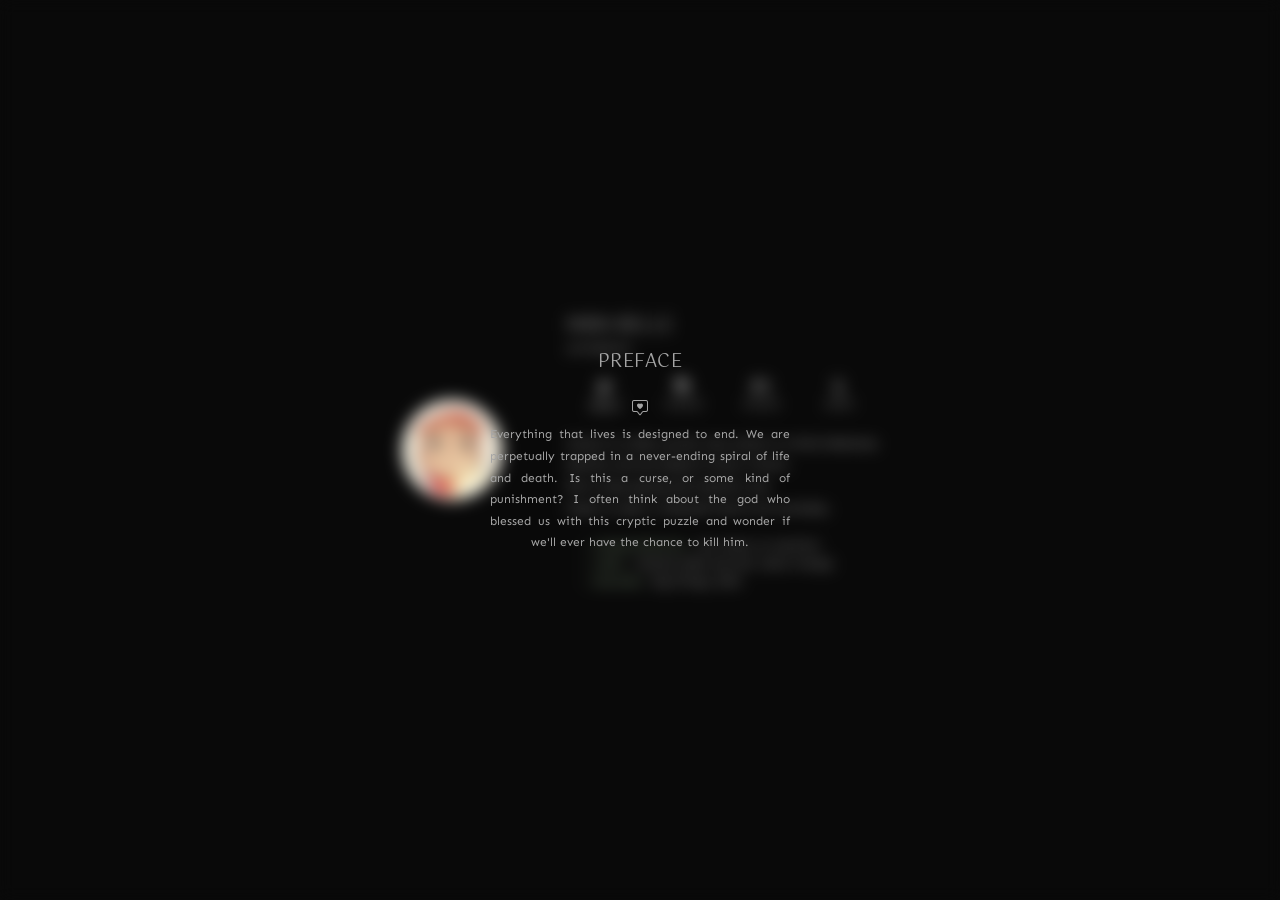
==== commit bacebbcd: "added anchor links" ====
--- a/index.html
+++ b/index.html
@@ -14,7 +14,7 @@
     <!-- SCRIPTS -->
     <link rel="stylesheet" href="styles.css">
 
-    <!-- BOOTSTRAP ICONS -->
+    <!-- BOOTSTRAP -->
     <link rel="stylesheet" href="https://cdn.jsdelivr.net/npm/bootstrap-icons@1.13.1/font/bootstrap-icons.min.css">
 </head>
 <body>
@@ -42,11 +42,12 @@
             <div class="infoCardContainer">
                 <div id="name">
                     <p class="main-title">MIRA BELLE</p>
+                    <p class="main-title"><i>arimdawoo</i></p>
                     <div id="navBar">
-                        <div class="icon">
+                        <a class="icon" href="about.html">
                               <i class="bi bi-person-heart"></i>
                               <p>ABOUT</p>
-                        </div>
+                        </a>
                         <div class="icon">
                             <i class="bi bi-transparency"></i>
                             <p>CIRCLES</p>
--- a/styles.css
+++ b/styles.css
@@ -116,6 +116,13 @@
     font-family: var(--main-title-text);
     font-size: var(--main-title-size);
     color: var(--text-color);
+    
+}
+
+.main-title:nth-child(2) {
+    font-family: var(--main-text-font-family);
+    font-size: var(--main-text-size);
+    color: var(--text-color);
     margin-bottom: 1.5rem;
 }
 
@@ -182,7 +189,7 @@
 @media (max-width: 768px) {
     #infoCardWrapper {
         flex-direction: column;
-        gap: 2rem;
+        gap: 1.5rem;
     }
 
     #name, .main-text, #traits {
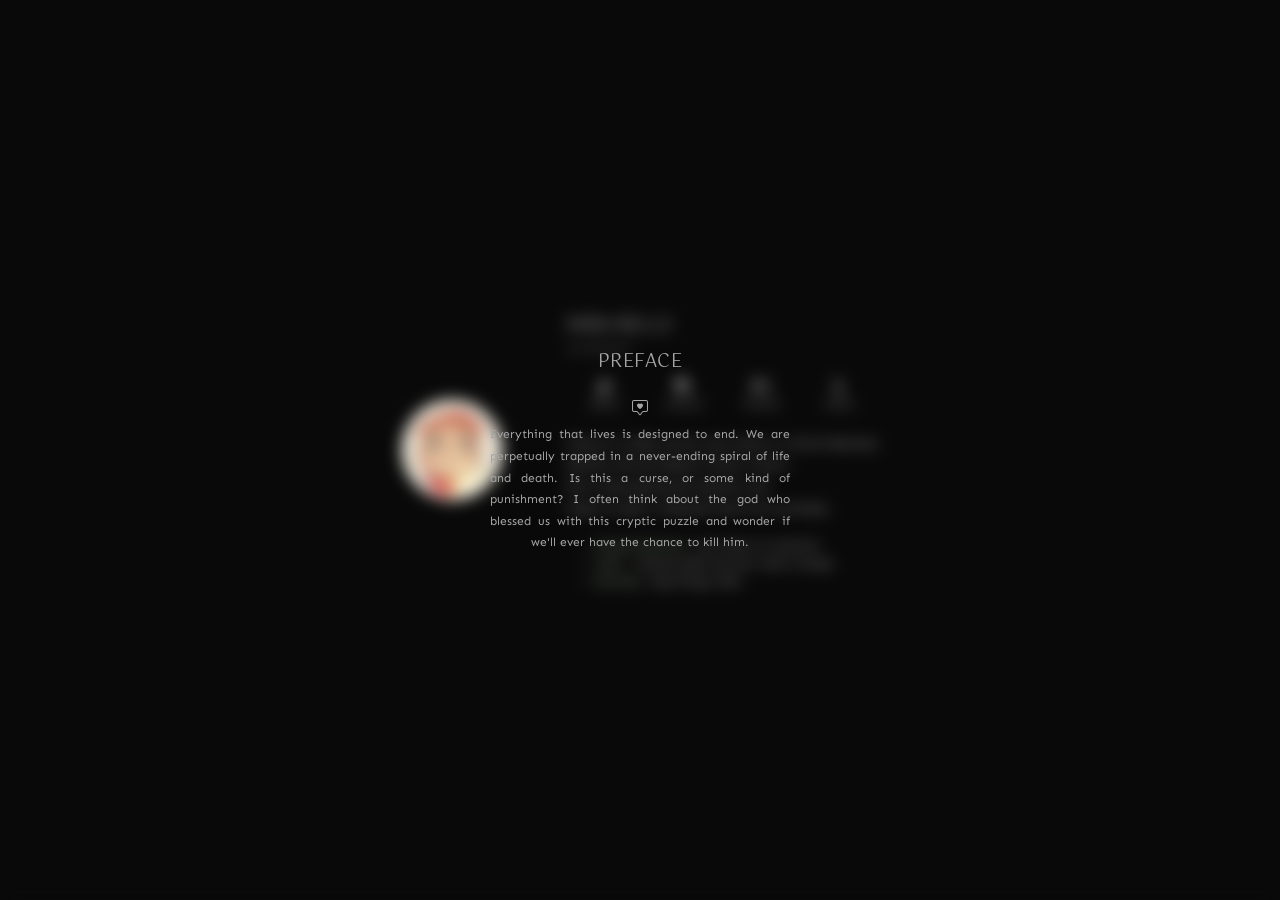
==== commit 515544aa: "Added a new html page" ====
--- a/index.html
+++ b/index.html
@@ -48,18 +48,18 @@
                               <i class="bi bi-person-heart"></i>
                               <p>ABOUT</p>
                         </a>
-                        <div class="icon">
+                        <a class="icon">
                             <i class="bi bi-transparency"></i>
                             <p>CIRCLES</p>
-                        </div>
-                        <div class="icon">
+                        </a>
+                        <a class="icon">
                             <i class="bi bi-camera2"></i>
                             <p>PHOTOS</p>
-                        </div>
-                        <div class="icon">
+                        </a>
+                        <a class="icon">
                             <i class="bi bi-stars"></i>
                             <p>INSPO</p>
-                        </div>
+                        </a>
                     </div>
                 </div>
                     <p class="main-text">Chiara is a bike courier who works in a food takeaway 
--- a/styles.css
+++ b/styles.css
@@ -20,6 +20,7 @@
     --white: #fffffd; 
     
     --text-color: #a5a5a5;
+    --sub-text-color: #696969;
 
     --main-title-text:  "Gotu", sans-serif;
     --main-title-size: 18px;
@@ -122,7 +123,7 @@
 .main-title:nth-child(2) {
     font-family: var(--main-text-font-family);
     font-size: var(--main-text-size);
-    color: var(--text-color);
+    color: var(--sub-text-color);
     margin-bottom: 1.5rem;
 }
 
@@ -176,6 +177,7 @@
     font-size: 1rem;
     color: var(--text-color);
     gap: 0.2rem;
+    text-decoration: none;
 }
 
 .icon p {
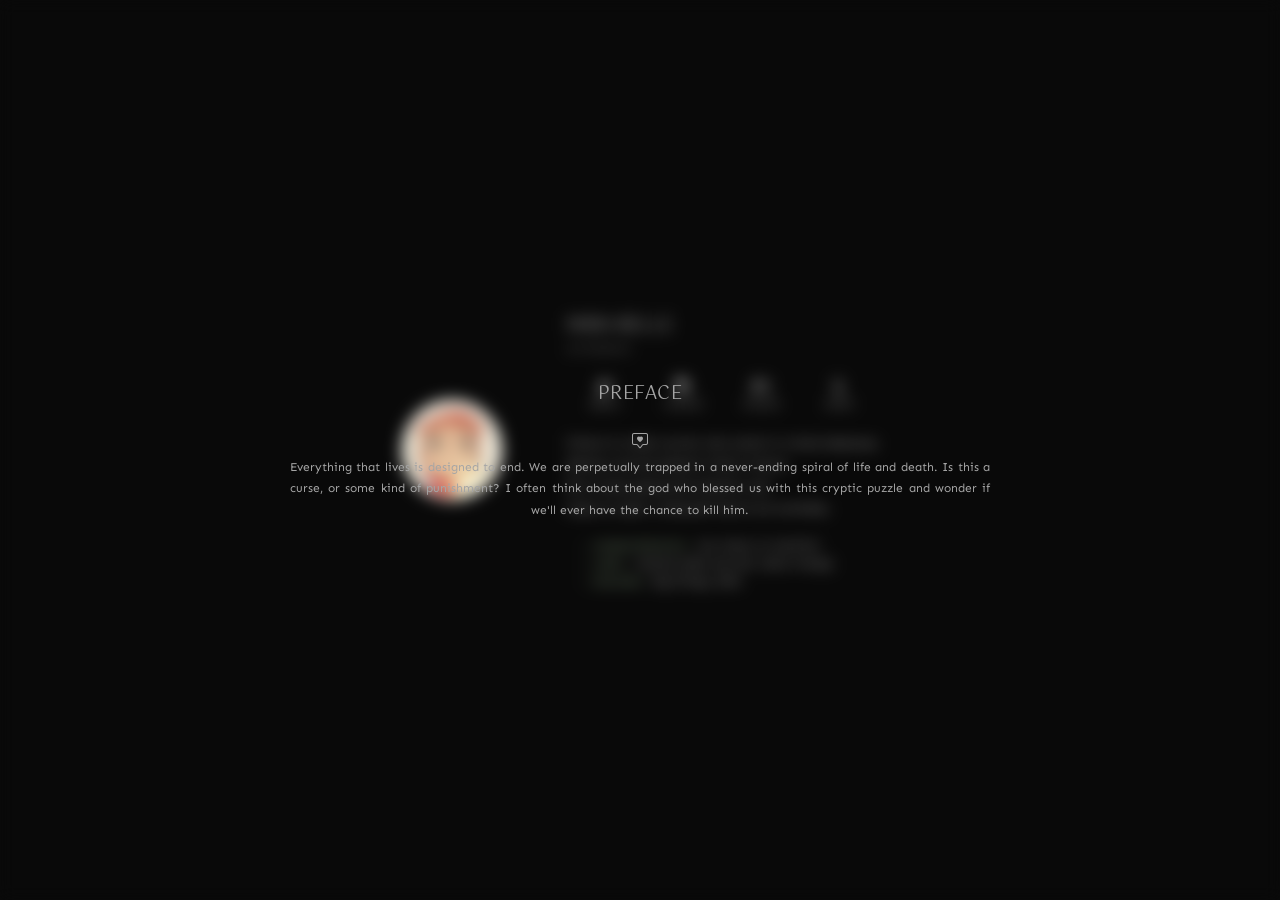
==== commit 35a4de8b: "Updated About Page" ====
--- a/index.html
+++ b/index.html
@@ -33,12 +33,16 @@
         </div>
     </div>
 
-    <!-- BACKGROUND -->
+    <!-- MAIN CONTENT -->
     <div id="background">
         <div id="infoCardWrapper" class="flexCenter">
+
+            <!-- PROFILE IMAGE -->
             <div class="infoCardContainer flexCenter">
                 <img src="imgs/ponyoIcon.jpg" class="imgs" alt="">
             </div>
+
+            <!-- DESCRIPTION -->
             <div class="infoCardContainer">
                 <div id="name">
                     <p class="main-title">MIRA BELLE</p>
--- a/styles.css
+++ b/styles.css
@@ -45,6 +45,12 @@
   font-family: "Gotu", sans-serif;
   font-weight: 400;
   font-style: normal;
+}
+
+.main-title {
+    font-family: var(--main-title-text);
+    font-size: var(--main-title-size);
+    color: var(--text-color);   
 }
 
 /* POPUP */
@@ -62,7 +68,7 @@
 
 .popup-content {
     width: 100%;
-    max-width: 300px;
+    max-width: 700px;
     text-align: center;
     box-sizing: border-box;
 }
@@ -113,13 +119,6 @@
     border: 4.5px solid var(--white);
 }
 
-.main-title {
-    font-family: var(--main-title-text);
-    font-size: var(--main-title-size);
-    color: var(--text-color);
-    
-}
-
 .main-title:nth-child(2) {
     font-family: var(--main-text-font-family);
     font-size: var(--main-text-size);
@@ -198,4 +197,7 @@
         text-align: center;
     }
 
+    .popup-content {
+        max-width: 300px;
+    }
 }
